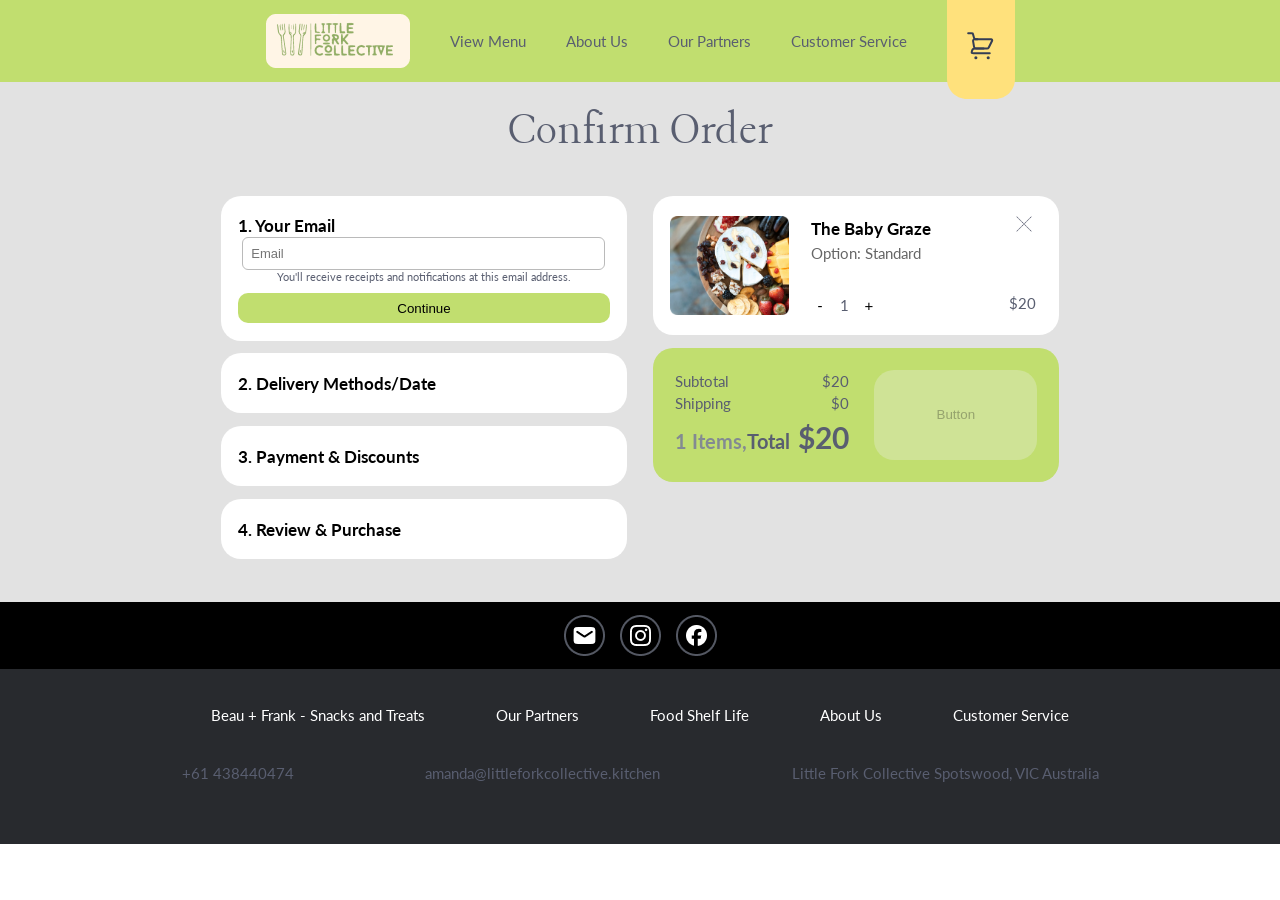
==== checkout.html @ 9adb801a "msg" ====
<!DOCTYPE html>
<html lang="en">
<head>
    <meta charset="UTF-8">
    <meta name="viewport" content="width=device-width, initial-scale=1.0">
    <title>Checkout</title>

    <link rel="preconnect" href="https://fonts.googleapis.com">
    <link rel="preconnect" href="https://fonts.gstatic.com" crossorigin>
    <link
    href="https://fonts.googleapis.com/css2?family=Lancelot&family=Lato:ital,wght@0,100;0,300;0,400;0,700;0,900;1,100;1,300;1,400;1,700;1,900&family=Poppins:ital,wght@0,100;0,200;0,300;0,400;0,500;0,600;0,700;0,800;0,900;1,100;1,200;1,300;1,400;1,500;1,600;1,700;1,800;1,900&display=swap"
    rel="stylesheet">
    
    <link rel="stylesheet" href="cart.css">
    <link rel="stylesheet" href="global.css">
    <link rel="stylesheet" href="home.css">
    <link rel="stylesheet" href="media.css">
</head>
<body>
    <nav class="navbar">
        <div class="container">
            <!-- hamburger -->
            <div class="hamburger">
                <img class="hamburger-menu" onclick="overlayMobileOn()" src="/images/hamburger-menu.svg">
                <div class="mobile-menu" id="mobile-menu">
                    <div>
                        <div class="green-div">
                            <div>
                                <p>Welcome To</p>
                                <img src="/images/logo.png" alt="logo" />
                            </div>
                            <img src="/images/close.png" />
                        </div>
                        <ul>
                            <li>
                                <a href="menu.html">
                                    <div>
                                        <img src="/images/back.png" />
                                        <p>View Menu</p>
                                    </div>
                                    <img src="/images/back.png" />
                                </a>
                            </li>
                            <li>
                                <a href="#">
                                    <div>
                                        <img src="/images/back.png" />
                                        <p>About Us</p>
                                    </div>
                                    <img src="/images/back.png" />
                                </a>
                            </li>
                            <li>
                                <a href="#">
                                    <div>
                                        <img src="/images/back.png" />
                                        <p>Our Partners</p>
                                    </div>
                                    <img src="/images/back.png" />
                                </a>
                            </li>
                            <li>
                                <a href="#">
                                    <div>
                                        <img src="/images/back.png" />
                                        <p>Customer Service</p>
                                    </div>
                                    <img src="/images/back.png" />
                                </a>
                            </li>
                        </ul>
                    </div>
                </div>
            </div>
            <div class="logo">
                <a href="index.html">
                    <img src="/images/logo.png" alt="logo">
                </a>
            </div>
            <div class="main-menu">
                <ul>
                    <li><a href="menu.html">View Menu</a></li>
                    <li><a href="#">About Us</a></li>
                    <li><a href="#">Our Partners</a></li>
                    <li><a href="#">Customer Service</a></li>
                </ul>
            </div>
            <div class="cart-icon" onclick="overlayOn()">
                <img src="/images/shopping-icon.svg">
            </div>
        </div>
    </nav>
    
    <main class="checkout">
        <h2 class="centered-x">Confirm Order</h2>
        <section class="container"  style="margin-bottom: 30px;">   
            <div class="steps step-1">
                <div class="bg bg-1" onclick="moveTo(1)">
                    <h4>1. Your Email</h4>
                    <div class="step doing">
                        <input type="text" placeholder="Email">
                        <label for="" class="centered-x" style="font-size: 11px;">You'll receive receipts and notifications at this email address.</label>
                        <button class="btn" onclick="moveTo(2, false, event)">Continue</button>
                    </div>
                    <div class="step done">
                        <p>test@test.com</p>
                    </div>
                </div>
                <div class="bg bg-2" onclick="moveTo(2)">
                    <h4>2. Delivery Methods/Date</h4>
                    <div class="step doing">
                        <div style="display: flex; width:50%;">
                            <button class="btn" id="pic-btn" onclick="deliveryMethod(1)">Picked Up - $0</button>
                            <button class="btn white" id="del-btn" onclick="deliveryMethod(0)">Delivery - $10</button>
                        </div>
                        <div class="picked" id="picked">
                            <h4>Address</h4>
                            <p>40 Stephensen Street, Spotswood</p>
                            <p>VIC 3015, Australia</p>
                            <h4>Delivery Date *</h4>
                            <input type="date">
                            <button class="btn" onclick="moveTo(3, false, event)">Continue</button>
                        </div>
                        <div class="shipped" id="shipped" style="display:none">
                            <label for="">Shipped</label>
                            <input type="date">
                            <button class="btn" onclick="moveTo(3, false, event)">Continue</button>
                        </div>
                    </div>
                    <span class="step done">
                        <div style="display: flex; width:50%;">
                            <button class="btn" id="pic-btn" onclick="deliveryMethod(1)">Picked Up - $0</button>
                            <button class="btn white" id="del-btn" onclick="deliveryMethod(0)">Delivery - $10</button>
                        </div>
                        <h4>Address</h4>
                        <p>40 Stephensen Street, Spotswood</p>
                        <p>VIC 3015, Australia</p>
                        <h4>Delivery Date</h4>
                    </span>
                </div>

                <div class="bg bg-3" onclick="moveTo(3)">
                    <h4>3. Payment & Discounts</h4>
                    <div class="step doing">
                        <h4>Card Number</h4>
                        <input type="text" placeholder="1234 1234 1234 1234">
                        <div style="display:flex;">
                            <div style="margin-right: 60px;">
                                <h4>Expiration</h4>
                                <input type="date" style="width: 135%;">
                            </div>
                            <div>
                                <h4>CVC</h4>
                                <input type="text" placeholder="CVC" style="width: 94%; padding: 9px;">
                            </div>
                        </div>
                        <button class="btn" onclick="moveTo(4, false, event)">Continue</button>
                    </div>
                    <div class="step done">
                        <h4>Card Number</h4>
                        <p>1234 1234 1234 1234</p>
                        <div style="display:flex;">
                            <div style="margin-right: 30px">
                                <h4>Expiration</h4>
                                <p>05 / 2024</p>
                            </div>
                            <div>
                                <h4>CVC</h4>
                                <p>123</p>
                            </div>
                        </div>
                    </div>
                </div>

                <div class="bg bg-4">
                    <h4>4. Review & Purchase</h4>
                </div>
            </div>

            <div class="summary">
                <div class="sidebar-contents">
                    <div class="bg">
                        <div class="order-item">
                            <div class="item-description">
                                <img src="/images/menu1.png" />
                                <div class="add item-1">
                                    <div class="left-text">
                                        <h4>The Baby Graze</h4>
                                        <p>Option: Standard </p>
                                    </div>
                                    <div class="bg btn side">
                                        <button class="btn side leftright">-</button>
                                        <p>1</p>
                                        <button class="btn side leftright">+</button>
                                    </div>
                                </div>
                            </div>
                            <div class="right-side">
                                <img class="close" src="/images/close.png" />
                                <p>$20</p>
                            </div>
                        </div>
                    </div>
                </div>
                <div class="total-purchase">
                    <div class="price">
                        <div class="price-row">
                            <p>Subtotal</p>
                            <p>$20</p>
                        </div>
                        <div class="price-row">
                            <p>Shipping</p>
                            <p>$0</p>
                        </div>
                        <div class="price-row">
                            <div class="price-detail">
                                <p class="price-cnt">1 Items,</p>
                                <p class="price-total">Total</p>
                            </div>
                            <p class="price-final">$20</p>
                        </div>
                    </div>
                    <button class="btn" id="total-purchase-btn" disabled>Button</button>
                </div>
            </div>
        </section>

        <!-- footer -->
        <footer class="footer">
            <div class="footer-social-media">
                <img src="/images/contacts.png">
            </div>
            <div class="container-footer">
                <div class="footer-links">
                    <a href="#">Beau + Frank - Snacks and Treats</a>
                    <a href="#">Our Partners</a>
                    <a href="#">Food Shelf Life</a>
                    <a href="#">About Us</a>
                    <a href="#">Customer Service</a>
                </div>
                <div class="footer-contacts">
                    <p>+61 438440474</p>
                    <p>amanda@littleforkcollective.kitchen</p>
                    <p>Little Fork Collective Spotswood, VIC Australia</p>
                </div>
            </div>
        </footer>

        <!-- side bar -->
        <div class="sidebar item-1" id="sidebar" style="display: flex; flex-direction:column;">
            <img class="sidebar-close" onclick="overlayOff()" src="/images/close.png">
            <h3 class="centered-x">My Cart</h3>
            <div class="on">
                <div class="sidebar-contents">
                    <div class="bg">
                        <div class="order-item">
                            <div class="item-description">
                                <img src="/images/menu1.png">
                                <div class="add item-1">
                                    <div class="left-text">
                                        <h4>The Baby Graze</h4>
                                        <p>Option: Standard</p>
                                    </div>
                                    <div class="bg btn side">
                                        <button class="btn side leftright">-</button>
                                        <p>1</p>
                                        <button class="btn side leftright">+</button>
                                    </div>
                                </div>
                            </div>
                            <div class="right-side">
                                <img class="close" src="/images/close.png">
                                <p>$20</p>
                            </div>
                        </div>
                    </div>
                </div>
            </div>
            <div class="total-purchase">
                <div class="price">
                    <div class="price-row">
                        <p>Subtotal</p>
                        <p>$20</p>
                    </div>
                    <div class="price-row">
                        <p>Shipping</p>
                        <p>$0</p>
                    </div>
                    <div class="price-row">
                        <div class="price-detail">
                            <p class="price-cnt">1 Items,</p>
                            <p class="price-total">Total</p>
                        </div>
                        <p class="price-final">$20</p>
                    </div>
                </div>
                <button class="btn active" id="redirectButton">Button</button>
            </div>
        </div>
    </main>
    <div id="overlay" onclick="overlayOff()"></div>
</body>
<script src="/home.js"></script>
</html>
---- cart.css ----
/* sidebar cart */
.sidebar {
    display: flex;
    flex-direction: column;
    z-index: 3;
    background-color: #F9F6F5;
    width: 35vw;
    height: 100vh;
    position: fixed;
    top: 0;
    right: -35vw;
    transition: right 0.3s ease-in-out;
}

.sidebar.open {
    right: 0;
}

.sidebar h3 {
    padding: 5%;
}

.sidebar .sidebar-close {
    position: absolute;
    top: 38px;
    right: 38px;
    cursor: pointer;
}

.on {
    flex-grow: 1;
}

.off {
    flex-grow: 1;
    display: flex;
    align-items: center;
    justify-content: center;
}

/* overlay */
#overlay {
    z-index: 1;
    position: fixed;
    display: none;
    width: 100%;
    height: 100%;
    top: 0;
    left: 0;
    right: 0;
    bottom: 0;
    background-color: rgba(0, 0, 0, 0.5);
}

/* checkout, purchase bar settings */
.total-purchase {
    background-color: #C1DE6F;
    border-radius: 20px;
    padding: 5%;
    margin: 3%;
    text-align: center;
    display: flex;
    justify-content: space-between;
}

.total-purchase .price {
    display: flex;
    flex-direction: column;
    justify-content: center;
    min-width: 48%;
}

.total-purchase .price .price-row {
    font-size: 15px;
    display: flex;
    justify-content: space-between;
    align-items: baseline;
}

.total-purchase .price .price-row .price-detail {
    display: flex;
}

.total-purchase .price .price-row .price-cnt {
    font-size: 20px;
    color: #838A92;
    font-weight: bolder;
}

.total-purchase .price .price-row .price-total {
    font-size: 20px;
    color: #595E70;
    font-weight: bolder;
}

.total-purchase .price .price-row .price-final {
    font-size: 30px;
    font-weight: bolder;
}

/* sidebar setting */
.sidebar .total-purchase {
    background-size: cover;
    padding: 5%;
    margin: 0;
    border: none;
    border-radius: 0;
}

.order-item {
    background-color: white;
    border-radius: 20px;
    display: flex;
    justify-content: space-between;
    padding: 2% 1%;
}

.order-item img {
    max-width: 40%;
    margin-right: 10px;
}

.order-item .left-text {
    text-align: left;
    padding-left: 10%;
    width: 100vw;
}

.order-item .left-text p {
    color: #666666;
}


.bg .order-item .item-description {
    display: flex;
    width: 80%;
}

.bg .order-item .item-description .add{
    display: flex;
    flex-direction: column;
    justify-content: space-between;
}

.bg .right-side{
    display: flex;
    flex-direction: column;
    justify-content: space-between;
}

.bg .right-side img{
    cursor: pointer;
    margin-left: auto;
    margin-right: 10px;
    width: 30px;
}

.cart-icon.c-0>.c-1,
.cart-icon.c-0>.c-2,
.cart-icon.c-1>.c-0,
.cart-icon.c-1>.c-2,
.cart-icon.c-2>.c-0,
.cart-icon.c-2>.c-1,
.add.addOn-0 .addOn-1,
.add.addOn-0 .addOn-2,
.add.addOn-1 .addOn-0,
.add.addOn-1 .addOn-2,
.add.addOn-2 .addOn-0,
.add.addOn-2 .addOn-1 {
    display: none;
}

.sidebar.item-0 .on,
.sidebar.item-0 .total-purchase,
.sidebar.item-1 .off,
.sidebar.item-1 .on .item-2,
.sidebar.item-2 .off,
.sidebar.item-2 .on .item-1 {
    display: none;
}



/* add to cart button*/
.add {
    width: 40%;
}

.add div {
    height: 60px;
}

.add div button {
    height: 100%;
}

.add .btn {
    width: 100%;
    background-color: #FFE079;
    color: #895F52;
    border-style: solid;
    border-radius: 10px;
    border-color: #895F52;
}

.add .btn.leftright {
    height: 100%;
    background-color: transparent;
    color: #895F52;
    border-style: solid;
    border-color: transparent;
}

.add .bg.btn {
    margin: 0;
    width: 100%;
    padding: 0;
    display: flex;
    justify-content: center;
    align-items: center;
    outline: 2px;
    background-color: white;
    border-style: solid;
    border-radius: 10px;
    border-width: 1px;
    border-color: #B5B5B5;
}

.add .bg.btn.side {
    border-color: transparent;
    height: 20%;
    justify-content: start;
}

.add .bg.btn.side p {
    padding: 0;
    text-align: left;
}

.add .bg .btn.side.leftright {
    height: 30px;
    font-size: 15px;
    color: black;
    margin: 0;
    width: 40px;
}
---- global.css ----
/* Global settings*/
* {
    box-sizing: border-box;
    margin: 0;
    padding: 0;
}

body {
    font-family: "Lato", "Poppins", sans-serif;
    color: #595E70;
    font-weight: normal;
    font-size: 15px;
    line-height: 1.5;
    padding-top: 82px;
}

a {
    text-decoration: none;
}

ul {
    list-style: none;
}

img {
    display: block;
    max-width: 100%;
}

input {
    width: 100%;
    font-size: 13px;
    color: #595E70;
    padding: 2%;
    outline: none;
    border: 0;
}

/* text */
.grey-txt {
    color: #595E70;
}

.green-txt {
    color: #C1DE6F;
}

.left-text {
    text-align: left;
    padding-left: 10%;
    width: 100%;
}

/* Homepage Title */
h1 {
    font-family: "Lancelot", sans-serif;
    color: #595E70;
    font-size: 100px;
    font-weight: 20;
}

/* Subpage Title */
h2 {
    font-family: "Lancelot", sans-serif;
    font-size: 50px;
    color: #595E70;
    font-weight: normal;

    padding-top: 1%;
    padding-bottom: 1%;
}

/* Menu Item Title */
h3 {
    font-family: "Lato", "Poppins", sans-serif;   
    font-size: 26px;
    color: #92C352;
    font-weight: thin;
}

h4 {
    font-family: "Lato", "Poppins", sans-serif;
    font-size: 17px;
    color: black;
    font-weight: thin;
}

/* Description etc */
p {
    font-family: "Lato", "Poppins", sans-serif;
    color: #595E70;
    font-weight: normal;
}

/* Utility */
.container {
    margin: 0px auto;
    padding: 0px 10px;
    max-width: 1200px;
}

.container-footer {
    margin: 0px auto;
    padding: 0px 10px;
    max-width: 1200px;
}

.btn {
    display: inline-block;
    border-color: transparent;
    border-radius: 20px;
    cursor: pointer;
    transition: 0.5s;
}

.btn:hover {
    opacity: 0.7;
}

/* dropdown */
.dropdown-title .dropdown.d-1 .dropdown-2,
.dropdown-title .dropdown.d-1 .dropdown-3,
.dropdown-title .dropdown.d-1 .dropdown-4,
.dropdown-title .dropdown.d-2 .dropdown-1, 
.dropdown-title .dropdown.d-2 .dropdown-3,
.dropdown-title .dropdown.d-2 .dropdown-4,
.dropdown-title .dropdown.d-3 .dropdown-1, 
.dropdown-title .dropdown.d-3 .dropdown-2,
.dropdown-title .dropdown.d-3 .dropdown-4, 
.dropdown-title .dropdown.d-4 .dropdown-1, 
.dropdown-title .dropdown.d-4 .dropdown-2,
.dropdown-title .dropdown.d-4 .dropdown-3,
.dropdown-title .dropdown.d-1 .dropdown-content,
.dropdown-title .dropdown.d-2 .dropdown-content,
.dropdown-title .dropdown.d-3 .dropdown-content,
.dropdown-title .dropdown.d-4 .dropdown-content {
    display: none;
}

.dropdown-title{
    position: relative;
}

.dropdown-title .dropdown.d-1.open .dropdown-content,
.dropdown-title .dropdown.d-2.open .dropdown-content,
.dropdown-title .dropdown.d-3.open .dropdown-content,
.dropdown-title .dropdown.d-4.open .dropdown-content {
    display: initial;
    width: 100%;
}

.dropdown-title .dropdown.d-1 .o1,
.dropdown-title .dropdown.d-2 .o2,
.dropdown-title .dropdown.d-3 .o3,
.dropdown-title .dropdown.d-4 .o4 {
    background-color: #92C352;
}

.selections {
    display: flex;
    width: 100%;
    height: 100px;
    justify-content: space-between;
}

.selections .dropdown-title {
    width: 50%;
}

.selections .dropdown-title .dropdown .bg{
    cursor: pointer;
    padding: 10%;
    height: 60px;
    justify-content: space-between;
}

.selections img {
    width: 15%;
}

.dropdown img {
    transform: rotate(270deg);
    transition: 0.3s;
}

.dropdown.open img {
    transform: rotate(90deg);
}


.dropdown .dropdown-content {  
    position: absolute;
    transform: translateY(-10px);
    background-color: #f9f9f9;
    border-style: solid;
    border-color: grey;
    border-width: 1px;
    border-top: transparent;
    height: 171px;
}

.dropdown-content p{
    cursor: pointer;
    width: 100%;
    background-color: white;
    transition: 0.3s;
    padding: 10px 20px;
}

.dropdown ul {
    display: none;
}

.dropdown.open ul {
    z-index: 3;
    display: block;
    position: absolute;
}

/* alignments */
.centered-x {
    display: flex;
    flex-direction: column;
    justify-items: center;
    justify-content: center;
    align-items: center;
    align-content: center;
}

.grid-two-two {
    display: grid;
    justify-items: start;
    grid-template-columns: repeat(2, 1fr);
    gap: 3%;
}

.bg {
    background-color: white;
    border-radius: 20px;
    padding: 3%;
    margin: 3%;
    text-align: center;
}

.bg.flex {
    display: flex;
}

/* food tags */
.tags {
    display: flex;
    align-items: flex-end;
    margin-bottom: 1%;
    min-width: 60%;
}

.btn.tag {
    text-align: center;
    min-width: 20%;
    border-radius: 5px;
    padding: 2px 8px;
    color: #989898;
    background-color: #F5F5F5;
    margin: 5px 10px;
    margin-left: 0px;
    font-size: 15px;
}
/* navbar */
.navbar {
    z-index: 1;
    background-color: #C1DE6F;
    min-width: 100vw;
    transition: 0.5s;
    top: 0;
    position: fixed;
}

.navbar .container {
    display: flex;
    justify-content: center;
    align-items: center;
    max-height: 82px;
}

.navbar .container .logo {
    padding: 20px;
}

.navbar .container .main-menu a {
    color: #595E70;
    position: relative;
}

.navbar .container .main-menu a::after {
    content: "";
    display: block;
    position: absolute;
    bottom: 0;
    width: 100%;
    height: 4px;
    background: #595e70;
    border-radius: 2px;
    opacity: 0;
    transition: 0.5s;
}

.navbar .container .main-menu a:hover::after {
    opacity: 1;
}

.navbar .container .main-menu ul {
    display: flex;
}

.navbar .container .main-menu ul li a {
    padding: 20px;
}

.navbar .container .cart-icon {
    position: relative;
    align-self: flex-start;
    top: -20px;
    height: 132px;
    padding: 0px 20px;
    transition: 0.5s;
    cursor: pointer;
}

.navbar .container .cart-icon:hover {
    transform: translateY(10px);
}

/* footer */
.footer .footer-social-media {
    display: flex;
    justify-content: center;
    align-items: center;
    background-color: black;
    padding: 1%;
}

.footer {
    background-color: #282A2E;
}

.footer .container-footer .footer-links {
    display: flex;
    justify-content: center;
}

.footer .container-footer .footer-links>a {
    color: white;
    margin: 3%;
}

.footer .container-footer .footer-contacts {
    padding-bottom: 5%;
    display: flex;
    justify-content: space-evenly;
}
---- home.css ----
.homepage{
    padding: 0px;
}

.homepage .container {
    padding: 0px;
    margin: 0px;
    display: flex;
    flex-direction: column;
    align-items: start;
    max-width: 1368px;
    max-height: 930px;
}

/* homepage 1 */
.page-one {
    width: 100vw;
    height: 930px;
    padding: 5% 10%;
    background: url('/images/home.png') no-repeat;
    background-position: center top;
    background-size: cover;
}

.page-one button {
    font-size: 36px;
    padding: 25px 80px;
    margin-top: 60px;
    color: #895F52;
    background-color: #FFE079;
}

/* homepage 2 */
.page-two {
    width: 100vw;
    height: 930px;
    padding: 3% 6%;
    background: url('/images/home-two.png') no-repeat;
    background-position: center top;
    background-size: cover;
    text-align: center;
}

.page-two div{
    padding: 2% 0%;
    max-width: 45%;
}

.page-two h1 {
    color: white;
}

.page-two div p{
    color: white;
    padding: 0px;
    font-size: 25px;
    width: 70%;
    margin: 0 auto;
}

.page-two img {
    position: absolute;
    margin-bottom: 250px;
}

/* homepage 3 */
.page-three {
    width: 100vw;
    height: 930px;
    padding: 0px 6%;
    display: flex; 
    justify-content: space-between; 
    align-items: center;
}

.page-three .centered-x {
    justify-content: space-between;
    height: 67%;
    text-align: center;
    max-width: 35%;
    margin-right: 90px;
    font-size: 25px;
}

.page-three h1 {
    font-size: 80px;
    margin-top: 10px;
}

.page-three p {
    text-align: left;
    width: 70%;
    margin: 10px 35px;
    font-weight: thin;
}

.page-three .centered-x img {
    position: absolute;
}

.page-three .grid-two-two {
    width: 57%;
}

.page-three .grid-two-two img {
    padding: 0%;
    width: 100%;
}

.page-three button {
    font-size: 36px;
    padding: 25px 100px;
    color: white;
    background-color: #5FD0DF;
}

.page-three .bg.label{
    display: none;
}

/* homepage 4 */
.page-four {
    width: 100vw;
    height: 930px;
    text-align: center;
}

.page-four .page-four-title img {
    position: absolute;
}

.page-four h1 {
    font-size: 80px;
    width: 500px;
    padding-top: 5px;
    padding-right: 10px; 
}

.page-four .centered-x {
    flex-direction: row;
    min-width: 100%;
    padding: 0% 3%;
    margin-top: 90px;
}



.page-four .centered-x img {
    border-style: solid;
    border-radius: 25px;
    margin: 0px 10px;
}

/* homepage 5 */
.page-five {
    width: 100vw;
    height: 930px;
    padding: 5% 10%;
    background: url('/images/home-five.png') no-repeat;
    background-position: center top;
    background-size: cover;
}


.page-five .centered-x{
    display: flex;
    align-items: center;
    justify-content: space-between;
}

.page-five > div {
    margin: auto;
    width: 800px;
    height: 800px;
    display: flex;
    align-items: flex-end;
    justify-content: space-between;
}

.page-five h1, 
.page-five h2, 
.page-five p {
    color: white;
}

.page-five p {
    margin-bottom: 20px;
}

.page-five a{
    margin-bottom: 0px;
    width: 15%;
}

.page-five img {
    width: 100%;
}

/* Menu Page */
.menu-page {
    background-color: #F9F6F5;
    background-size: cover;
}

.menu-page .container {
    display: flex;
    justify-content: center;
    padding-bottom: 4%;
}
.menu-page .container .selections {
    display: flex;
    flex-direction: column;
    max-width: 20%;
}

.menu-page .functions {
    margin-right: 15px;
}

.menu-page .container .search-bar {
    display: flex;
    align-items: center;
    max-height: 60px;
    background: white;
    margin: 0 1%;
    padding: 8%;
    margin-bottom: 10%;
    border-radius: 20px;
    width: 300px;
    transform: translateX(-3px);
}

.menu-page .container .search-bar input {
    font-size: 18px;
}

.menu-page .container .search-bar button {
    width: 2em;
    cursor: pointer;
    background: transparent;
    outline: none;
    border: 0;
    padding-bottom: 2px;
}

.menu-page .container .search-bar button img{
    width: 15px;
    height: 15px;
}

/* menu drop down */
@media (min-width: 391px) {
    .functions .dropdown-title .dropdown-content p {
        cursor: pointer;
        transform: translate(-2px, -4px);
        width: 101%;
        background-color: white;
        transition: 0.3s;
        padding: 10px 20px;
    }

    .functions .dropdown-title .dropdown-content {
        position: absolute;
        border-color: transparent;
    }
}

.functions .dropdown-title .dropdown .bg.flex {
    margin: 0;
    cursor: pointer;
    height: 60px;
    justify-content: space-between;
    align-items: center;
    width: 300px;
}

.functions .dropdown-title p {
    padding: 0px 15px;
}

.functions .dropdown-title img {
    width: 30px;
    margin-right: 5px;
}


.menu-page .container .grid-two-two {
    gap: 0.8% 0;
}

.menu-page .container .grid-two-two .bg {
    margin-top: 0;
    text-align: start;
    padding: 5%;
}

.menu-page .container .grid-two-two .bg > h3{
    padding-top: 3%;
    padding-left: 3.5%;
}


/* details */
.details {
    background-color: #F9F6F5;
}

@media (min-width: 391px) {
    .details .container .item-detail {
        padding-top: 1.25rem;
        display: grid;
        justify-items: center;
        align-items: center;
        grid-template-columns: 60% 40%;
    }
    .details .container .item-detail .item-title {
        display: grid;
        align-items: center;
        grid-template-columns: 25% 75%;
    }
    .details .container .item-detail .item-description>img {
        margin-top: 1%;
        height: 25rem;
    }
    .details .container .item-detail .item-description h1 {
        margin-top: 1%;
        font-size: 60px;
    }
    .details .container .item-detail .centered-x h2 {
        font-family: 'Lancelot';
        color: #595E70;
        font-size: 45px;
    }
}

.details .container .item-detail .item-description {
    display: flex;
    flex-direction: column;
    max-width: 85%;
}


.details .container .item-detail .tag-description {
    margin: 0 auto;
    width: 95%;
}

.details .container .item-detail .item-description .tag-price {
    display: flex; 
    margin: 0;
    justify-content: space-between;
    padding-bottom: 1%;
}

.details .selections {
    display: flex;
    align-items: end;
}

.bg.label {
    width: 80%;
    background-color: #C1DE6F;
    margin: auto;
    border-radius: 10px;
    transform: translateY(-50%);
}

.details .container > .grid-two-two {
    align-items: flex-start;
    max-width: 85%;
    margin: 50px auto;
    margin-top: 0px;
    gap: 8%;
    margin-bottom: 150px;
}

.details .container > .grid-two-two img{
    width: 100%;
    height: 300px;
}

.details .grid-two-two h3 {
    align-self: flex-start;
}


/* checkout */
.checkout {
    background-color: #e2e2e2;
    background-size: cover;
}

.checkout .container {
    max-width: 1100px;
    display: flex;
    justify-content: center;
}

.checkout .container .steps{
    width: 40%;
}

.checkout .container .steps .bg {
    text-align: start;
    padding: 4%;
}

.checkout .container .summary {
    width: 40%;
}

.checkout .container .summary .btn.disabled{
    cursor: not-allowed;
}

.checkout .container .summary .btn.disabled:hover{
    opacity: 1;
}

.checkout .container .steps .btn {
    margin-top: 2%;
    border-radius: 10px;
    min-width: 100%;
    min-height: 30px;
    text-align: center;
    background-color: #C1DE6F;
}

.checkout .container .steps .btn.white {
    background-color: white;
}

.checkout input {
    outline: solid;
    border-radius: 5px;
    outline-color: #BABABA;
    outline-width: 1px;
}


.total-purchase .btn {
    min-width: 45%;
}

.total-purchase .btn:hover {
    opacity: 1;
    cursor: not-allowed;
}

.total-purchase .btn.active {
    min-width: 45%;
    background-color: white;
    cursor: pointer;
}


.step.doing h4,
.step.done h4 {
    margin-left: 5px;
    margin-top: 10px;
    font-size: 14px;
}

.step.doing input {
    margin-left: 5px;
    width: 97%;
    padding: 8px;
}

.step.doing {
    margin: 0 auto;
    padding: 0 auto;
}

.step.doing p,
.step.done p {
    margin-left: 5px;
    font-size: 13px;
}

.steps.step-1 > .bg-1 > .done,
.steps.step-1 > .bg-2 > .step,
.steps.step-1 > .bg-3 > .step,
.steps.step-1 > .bg-4 > .step,
.steps.step-2 > .bg-1 > .doing,
.steps.step-2 > .bg-2 > .done,
.steps.step-2 > .bg-3 > .step,
.steps.step-2 > .bg-4 > .step,
.steps.step-3 > .bg-1 > .doing,
.steps.step-3 > .bg-2 > .doing,
.steps.step-3 > .bg-3 > .done,
.steps.step-3 > .bg-4 > .step,
.steps.step-4 > .bg-1 > .doing,
.steps.step-4 > .bg-2 > .doing,
.steps.step-4 > .bg-3 > .doing,
.steps.step-4 > .bg-4 > .done {
    display: none;
}

.steps.step-2 > .bg.bg-1,
.steps.step-3 > .bg.bg-1,
.steps.step-3 > .bg.bg-2,
.steps.step-4 > .bg.bg-1,
.steps.step-4 > .bg.bg-2,
.steps.step-4 > .bg.bg-3 {
    cursor: pointer;
}
---- media.css ----
.mobile-menu {
    display: flex;
    flex-direction: column;
    z-index: 3;
    background-color: #F9F6F5;
    width: 80vw;
    height: 100%;
    position: fixed;
    top: 0;
    left: -80vw;
    transition: left 0.3s ease-in-out;
}

.mobile-menu.open {
    left: 0;
    z-index: 3;
}

.mobile-menu ul {
    transform: translateY(-50px);
    background-color: white;
    width: 90%;
    margin: 0 auto;
    border-radius: 30px;
}

.mobile-menu li a{
    display: flex;
    padding: 20px;
    justify-content: space-between;
}

.mobile-menu li div {
    display: flex;
    align-items: center;
}

.mobile-menu li img{
    transform: rotate(180deg);
    width: 30px;
}

.green-div {
    display: flex;
    justify-content: space-between;
    background-color: #C1DE6F;
    width: 100%;
    height: 230px;
    border-bottom-left-radius: 30px;
    border-bottom-right-radius: 30px;
}

.green-div div {
    padding: 30px;
    width: 300px;
}

.green-div div > p {
    font-size: 28px;
    padding-bottom: 10px;
    width: 100%;
}

.green-div div > img {
    width: 70%;
}

.green-div > img{
    margin: 30px;
    width: 30px;
    height: 30px;
}

/* hamburger */
.hamburger {
    display: none;
}

.hamburger-button img {
    display: none;
}

@media (max-width: 391px) {
    /* navbar */
    .navbar .main-menu {
        display: none;
    }

    .navbar .hamburger {
        display: initial;
    }

    /* homepage */
    .homepage {
        padding: 0px;
        width: 100vw;
        overflow-x: hidden;
        position: relative;
    }
    
    .checkout {
        padding: 0px;
        width: 100vw;
        overflow-x: hidden;
        position: relative;
    }

    .homepage .container {
        max-width: 393px;
        max-height: 774px;
    }

    .homepage h1, 
    .homepage h2{
        font-size: 60px;
    }

    .homepage p {
        font-size: 15px;
    }

    /* homepage-one */
    .homepage .page-one {
        background: url('/images/home-one-mobile.png') no-repeat;
    }

    .homepage .page-one div {
        margin-top: 15px;
        width: 50%;
    }

    .homepage .page-one a {
        margin-top: 250px;
        display: flex;
        justify-content: center;
    }

    .homepage .page-one .btn {
        margin: 0px;
        font-size: 20px;
        border-radius: 10px;
        text-align: center;
        padding: 15px 90px;
    }

    .pg-two-imgs {}

    /* homepage 2 */
    .homepage .page-two {
        background-image: none;
    }

    .homepage .page-two > img {
        display: block;
    }

    .homepage .page-two div{
        max-width: 100%;
        justify-content: start; 
    }

    .homepage .page-two p,
    .homepage .page-two h1 {
        margin: 0;
        color: black;
        text-align: left;
        font-size: 45px;
    }
    .homepage .page-two p {
        font-size: 15px;
    }

    /* homepage 3 */
    .homepage .container .page-three {
        max-width: 393px;
        max-height: 630px;
    }

    .homepage .page-three {
        flex-direction: column;
    }

    .homepage .page-three p {
        display: none;
    }
    
    .homepage .page-three .centered-x {
        margin: 0 auto;
        height: 100%;
        max-width: 120%;
    }

    .homepage .page-three .centered-x > div {
        width: 100%;
    }
    
    .homepage .page-three .centered-x > div > img {
        width: 90%;
        padding-top: 8px;
        padding-right: 20px;
    }

    .homepage .page-three .bg.label {
        display: block;
    }
    
    .homepage .page-three button {
        font-size: 20px;
        border-radius: 10px;
    }

    .homepage .page-three .grid-two-two {
        margin-top: 120px;
        position: absolute;
        gap: 0 6%;
        width: 85%;
    }
    .homepage .page-three .grid-two-two img {
        height: 180px;
    }

    /* homepage 4 */

    /* homepage 5 */

    .homepage .container .page-five {
        background: url('/images/home-five-mobile.png') no-repeat;
        padding: 0;
    }

    .homepage .page-five > div{
        margin: 0;
        padding: 0;
        display: flex;
        flex-direction: column;
    }

    /* menu */
    .menu-page .container {
        flex-direction: column;
    }

    .menu-page h2 {
        padding: 20px 0;
    }

    .menu-page .functions {
        margin: 0px;
        display: flex;
        flex-direction: column;
    }

    .menu-page .functions div {
        margin: 0;
        margin-left: 35px;
    }
    
    .menu-page .functions .dropdown-title {
        margin: 0;
        margin-bottom: 35px;
    }

    .menu-page .grid-two-two {
        display: flex;
        flex-direction: column;
        margin: 0 auto;
    }

    .menu-page .grid-two-two .bg {
        margin-bottom: 15px;
    }

    .functions .dropdown-title .dropdown-content p {
        cursor: pointer;
        transform: translate(-2px, -4px);
        width: 300px;
        background-color: white;
        transition: 0.3s;
        padding: 10px 20px;
    }
    
    .functions .dropdown-title .dropdown-content {
        transform: translate(-35px, -4px);
        position: absolute;
        border-color: transparent;
        width: 0px;
    }

    /* details */
    .details .item-detail .item-description {
        flex-direction: row;
    }
    .details .item-detail .item-title {
        display: flex;
        align-items: center;
        width: 100%;
        margin: 20px 0;
    }

    .details .item-detail .item-title img {
        width: 70%;
    }
    
    .details h1, 
    .details h2{
        padding: 20px 0;
        font-size: 40px;
    }

    .details .item-detail .item-description{
        display: flex;
        align-self: center;
    }

    .details .item-detail {
        display: flex;
        flex-direction: column;
        width: 100%;
    }
    .details .item-detail .centered-x {
        width: 80%;
        align-self: center;
    }

    .details .container > .grid-two-two {
        display: flex;
        flex-direction: column;
        margin-bottom: 0px;
    }
    
    .details .container > .grid-two-two .centered-x{
        padding-bottom: 30px;
    }

    /* checkout */
    .checkout h2 {
        font-size: 40px;
        padding-top: 20px;
    }

    .checkout .container {
        flex-direction: column;
        align-items: center;
    }

    .checkout .container .steps,
    .checkout .container .summary {
        width: 100%;
    }

    .checkout .bg.bg-4 {
        margin-bottom: 0px;
    }

    .checkout .container .summary .total-purchase {
        padding: 15px;
    }

    /* footer */
    .footer {
        flex-direction: column;
        justify-content: start;
        align-content: center;
        padding-bottom: 10px;
    }

    .footer div {
        flex-direction: column;
        text-align: center;
    }

    /* side bar */
    .sidebar {
        width: 100vw;
        right: -100vw;
    }

    .sidebar.open {
        right: 0;
    }
}
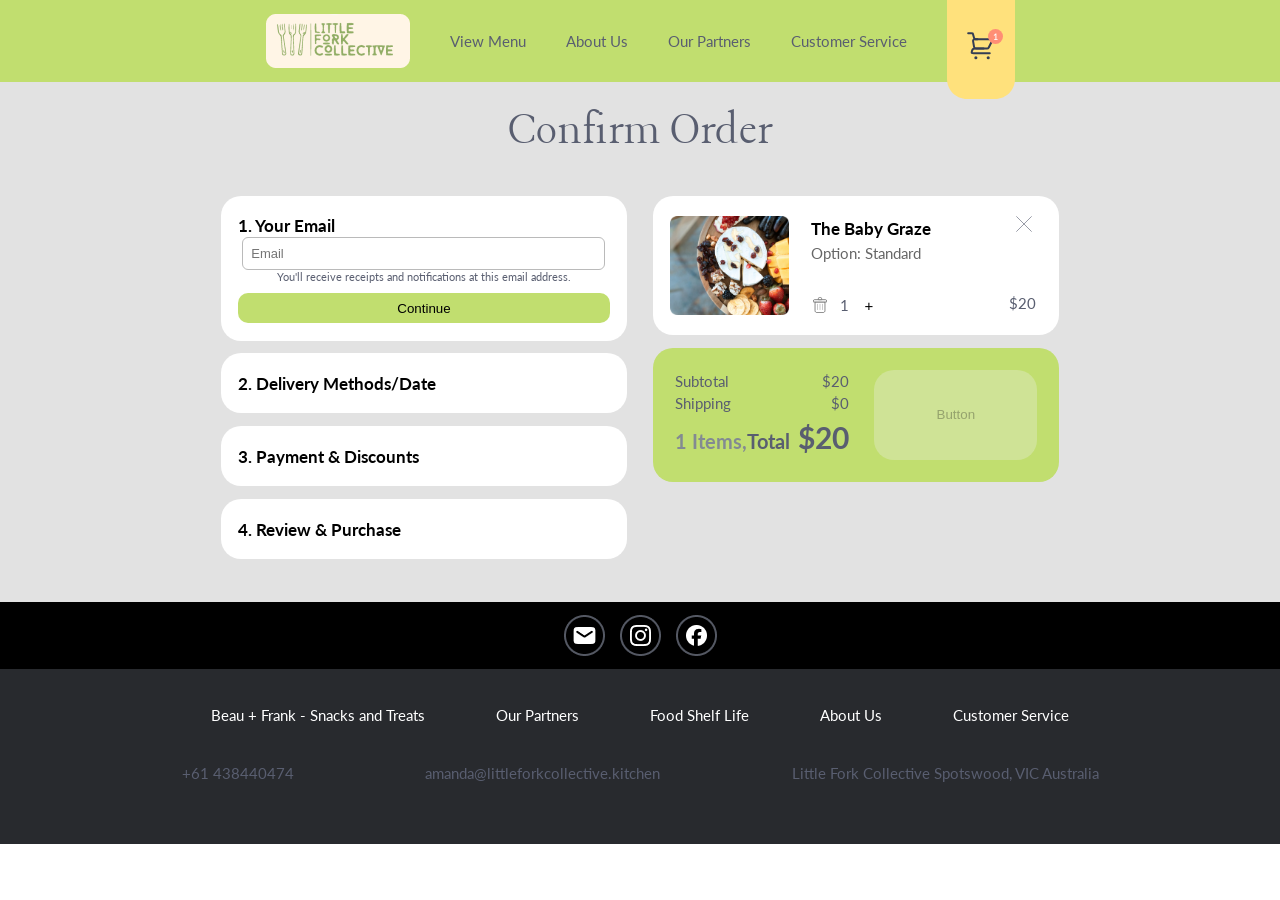
==== commit 2d22d957: "msg" ====
--- a/checkout.html
+++ b/checkout.html
@@ -29,7 +29,7 @@
                                 <p>Welcome To</p>
                                 <img src="/images/logo.png" alt="logo" />
                             </div>
-                            <img src="/images/close.png" />
+                            <img src="/images/close.svg" />
                         </div>
                         <ul>
                             <li>
@@ -38,7 +38,7 @@
                                         <img src="/images/back.png" />
                                         <p>View Menu</p>
                                     </div>
-                                    <img src="/images/back.png" />
+                                    <img src="/images/back.svg" />
                                 </a>
                             </li>
                             <li>
@@ -47,7 +47,7 @@
                                         <img src="/images/back.png" />
                                         <p>About Us</p>
                                     </div>
-                                    <img src="/images/back.png" />
+                                    <img src="/images/back.svg" />
                                 </a>
                             </li>
                             <li>
@@ -56,7 +56,7 @@
                                         <img src="/images/back.png" />
                                         <p>Our Partners</p>
                                     </div>
-                                    <img src="/images/back.png" />
+                                    <img src="/images/back.svg" />
                                 </a>
                             </li>
                             <li>
@@ -65,7 +65,7 @@
                                         <img src="/images/back.png" />
                                         <p>Customer Service</p>
                                     </div>
-                                    <img src="/images/back.png" />
+                                    <img src="/images/back.svg" />
                                 </a>
                             </li>
                         </ul>
@@ -86,7 +86,7 @@
                 </ul>
             </div>
             <div class="cart-icon" onclick="overlayOn()">
-                <img src="/images/shopping-icon.svg">
+                <img src="/images/shopping-icon-one.svg">
             </div>
         </div>
     </nav>
@@ -189,14 +189,14 @@
                                         <p>Option: Standard </p>
                                     </div>
                                     <div class="bg btn side">
-                                        <button class="btn side leftright">-</button>
+                                        <button class="btn side leftright"><img class="bin" src="/images/bin.svg" /></button>
                                         <p>1</p>
                                         <button class="btn side leftright">+</button>
                                     </div>
                                 </div>
                             </div>
                             <div class="right-side">
-                                <img class="close" src="/images/close.png" />
+                                <img class="close" src="/images/close.svg" />
                                 <p>$20</p>
                             </div>
                         </div>
@@ -248,7 +248,7 @@
 
         <!-- side bar -->
         <div class="sidebar item-1" id="sidebar" style="display: flex; flex-direction:column;">
-            <img class="sidebar-close" onclick="overlayOff()" src="/images/close.png">
+            <img class="sidebar-close" onclick="overlayOff()" src="/images/close.svg">
             <h3 class="centered-x">My Cart</h3>
             <div class="on">
                 <div class="sidebar-contents">
@@ -262,14 +262,14 @@
                                         <p>Option: Standard</p>
                                     </div>
                                     <div class="bg btn side">
-                                        <button class="btn side leftright">-</button>
+                                        <button class="btn side leftright"><img class="bin" src="/images/bin.svg" /></button>
                                         <p>1</p>
                                         <button class="btn side leftright">+</button>
                                     </div>
                                 </div>
                             </div>
                             <div class="right-side">
-                                <img class="close" src="/images/close.png">
+                                <img class="close" src="/images/close.svg">
                                 <p>$20</p>
                             </div>
                         </div>
--- a/cart.css
+++ b/cart.css
@@ -22,8 +22,8 @@
 
 .sidebar .sidebar-close {
     position: absolute;
-    top: 38px;
-    right: 38px;
+    top: 33px;
+    right: 33px;
     cursor: pointer;
 }
 
@@ -244,3 +244,9 @@
     margin: 0;
     width: 40px;
 }
+
+.btn.leftright > img {
+    
+    margin: 0 auto;
+    width: 20px;
+}
--- a/home.css
+++ b/home.css
@@ -121,7 +121,7 @@
 /* homepage 4 */
 .page-four {
     width: 100vw;
-    height: 930px;
+    height: 860px;
     text-align: center;
 }
 
@@ -140,14 +140,10 @@
     flex-direction: row;
     min-width: 100%;
     padding: 0% 3%;
-    margin-top: 90px;
-}
-
-
+    margin: 50px 0;
+}
 
 .page-four .centered-x img {
-    border-style: solid;
-    border-radius: 25px;
     margin: 0px 10px;
 }
 
--- a/media.css
+++ b/media.css
@@ -222,17 +222,24 @@
     /* homepage 4 */
 
     /* homepage 5 */
-
     .homepage .container .page-five {
         background: url('/images/home-five-mobile.png') no-repeat;
         padding: 0;
     }
-
-    .homepage .page-five > div{
+    .homepage .page-five > div {
+        width: 100vw;
+        height: 500px;
+        margin: 0;
+        display: flex;
+        justify-content: center;
+    }
+
+    .homepage .page-five > div > div{     
         margin: 0;
         padding: 0;
         display: flex;
         flex-direction: column;
+        justify-content: center;
     }
 
     /* menu */
@@ -360,11 +367,11 @@
     .footer {
         flex-direction: column;
         justify-content: start;
-        align-content: center;
-        padding-bottom: 10px;
+        align-content: center;   
     }
 
     .footer div {
+        padding: 10px;
         flex-direction: column;
         text-align: center;
     }
@@ -378,4 +385,12 @@
     .sidebar.open {
         right: 0;
     }
-}
+
+    .sidebar .sidebar-close {
+
+        top: 25px;
+        right: 30px;
+    }
+
+    
+}
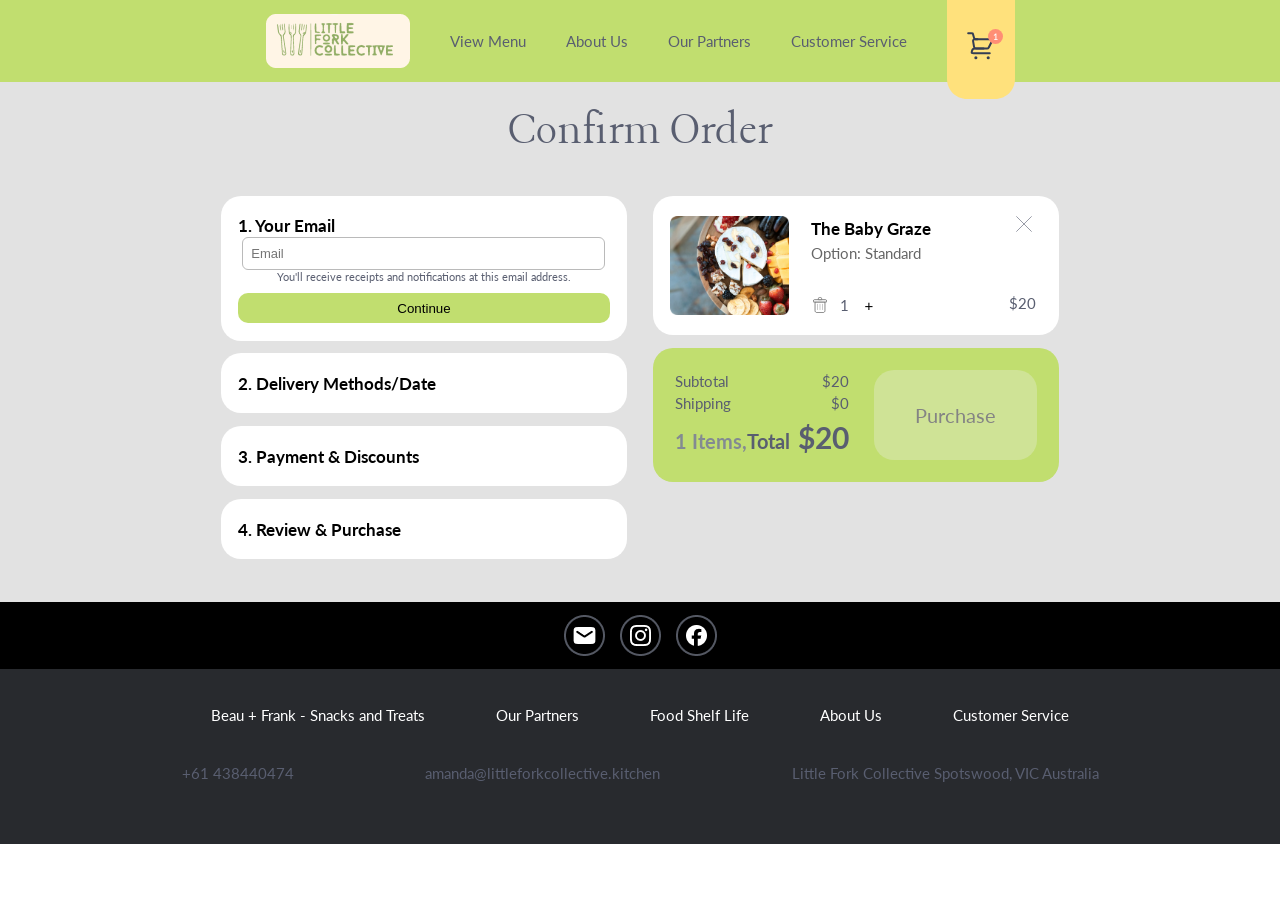
==== commit abebfb26: "msg" ====
--- a/checkout.html
+++ b/checkout.html
@@ -4,13 +4,11 @@
     <meta charset="UTF-8">
     <meta name="viewport" content="width=device-width, initial-scale=1.0">
     <title>Checkout</title>
-
     <link rel="preconnect" href="https://fonts.googleapis.com">
     <link rel="preconnect" href="https://fonts.gstatic.com" crossorigin>
     <link
-    href="https://fonts.googleapis.com/css2?family=Lancelot&family=Lato:ital,wght@0,100;0,300;0,400;0,700;0,900;1,100;1,300;1,400;1,700;1,900&family=Poppins:ital,wght@0,100;0,200;0,300;0,400;0,500;0,600;0,700;0,800;0,900;1,100;1,200;1,300;1,400;1,500;1,600;1,700;1,800;1,900&display=swap"
-    rel="stylesheet">
-    
+        href="https://fonts.googleapis.com/css2?family=Lancelot&family=Lato:ital,wght@0,100;0,300;0,400;0,700;0,900;1,100;1,300;1,400;1,700;1,900&family=Poppins:ital,wght@0,100;0,200;0,300;0,400;0,500;0,600;0,700;0,800;0,900;1,100;1,200;1,300;1,400;1,500;1,600;1,700;1,800;1,900&display=swap"
+        rel="stylesheet">
     <link rel="stylesheet" href="cart.css">
     <link rel="stylesheet" href="global.css">
     <link rel="stylesheet" href="home.css">
@@ -21,60 +19,11 @@
         <div class="container">
             <!-- hamburger -->
             <div class="hamburger">
-                <img class="hamburger-menu" onclick="overlayMobileOn()" src="/images/hamburger-menu.svg">
-                <div class="mobile-menu" id="mobile-menu">
-                    <div>
-                        <div class="green-div">
-                            <div>
-                                <p>Welcome To</p>
-                                <img src="/images/logo.png" alt="logo" />
-                            </div>
-                            <img src="/images/close.svg" />
-                        </div>
-                        <ul>
-                            <li>
-                                <a href="menu.html">
-                                    <div>
-                                        <img src="/images/back.png" />
-                                        <p>View Menu</p>
-                                    </div>
-                                    <img src="/images/back.svg" />
-                                </a>
-                            </li>
-                            <li>
-                                <a href="#">
-                                    <div>
-                                        <img src="/images/back.png" />
-                                        <p>About Us</p>
-                                    </div>
-                                    <img src="/images/back.svg" />
-                                </a>
-                            </li>
-                            <li>
-                                <a href="#">
-                                    <div>
-                                        <img src="/images/back.png" />
-                                        <p>Our Partners</p>
-                                    </div>
-                                    <img src="/images/back.svg" />
-                                </a>
-                            </li>
-                            <li>
-                                <a href="#">
-                                    <div>
-                                        <img src="/images/back.png" />
-                                        <p>Customer Service</p>
-                                    </div>
-                                    <img src="/images/back.svg" />
-                                </a>
-                            </li>
-                        </ul>
-                    </div>
-                </div>
+                <img class="hamburger-menu" onclick="overlayMobileOn()" src="/images/hamburger-menu.svg" />
             </div>
             <div class="logo">
                 <a href="index.html">
-                    <img src="/images/logo.png" alt="logo">
+                    <img src="/images/logo.png" alt="logo" />
                 </a>
             </div>
             <div class="main-menu">
@@ -86,11 +35,10 @@
                 </ul>
             </div>
             <div class="cart-icon" onclick="overlayOn()">
-                <img src="/images/shopping-icon-one.svg">
+                <img src="/images/shopping-icon-one.svg" />
             </div>
         </div>
     </nav>
-    
     <main class="checkout">
         <h2 class="centered-x">Confirm Order</h2>
         <section class="container"  style="margin-bottom: 30px;">   
@@ -98,7 +46,7 @@
                 <div class="bg bg-1" onclick="moveTo(1)">
                     <h4>1. Your Email</h4>
                     <div class="step doing">
-                        <input type="text" placeholder="Email">
+                        <input type="text" placeholder="Email" />
                         <label for="" class="centered-x" style="font-size: 11px;">You'll receive receipts and notifications at this email address.</label>
                         <button class="btn" onclick="moveTo(2, false, event)">Continue</button>
                     </div>
@@ -118,12 +66,12 @@
                             <p>40 Stephensen Street, Spotswood</p>
                             <p>VIC 3015, Australia</p>
                             <h4>Delivery Date *</h4>
-                            <input type="date">
+                            <input type="date" />
                             <button class="btn" onclick="moveTo(3, false, event)">Continue</button>
                         </div>
                         <div class="shipped" id="shipped" style="display:none">
-                            <label for="">Shipped</label>
-                            <input type="date">
+                            <h4>Shipped</h4>
+                            <input type="date" />
                             <button class="btn" onclick="moveTo(3, false, event)">Continue</button>
                         </div>
                     </div>
@@ -138,20 +86,19 @@
                         <h4>Delivery Date</h4>
                     </span>
                 </div>
-
                 <div class="bg bg-3" onclick="moveTo(3)">
                     <h4>3. Payment & Discounts</h4>
                     <div class="step doing">
                         <h4>Card Number</h4>
-                        <input type="text" placeholder="1234 1234 1234 1234">
+                        <input type="text" placeholder="1234 1234 1234 1234" />
                         <div style="display:flex;">
                             <div style="margin-right: 60px;">
                                 <h4>Expiration</h4>
-                                <input type="date" style="width: 135%;">
+                                <input type="date" style="width: 135%;" />
                             </div>
                             <div>
                                 <h4>CVC</h4>
-                                <input type="text" placeholder="CVC" style="width: 94%; padding: 9px;">
+                                <input type="text" placeholder="CVC" style="width: 94%; padding: 9px;" />
                             </div>
                         </div>
                         <button class="btn" onclick="moveTo(4, false, event)">Continue</button>
@@ -176,7 +123,6 @@
                     <h4>4. Review & Purchase</h4>
                 </div>
             </div>
-
             <div class="summary">
                 <div class="sidebar-contents">
                     <div class="bg">
@@ -220,15 +166,14 @@
                             <p class="price-final">$20</p>
                         </div>
                     </div>
-                    <button class="btn" id="total-purchase-btn" disabled>Button</button>
+                    <button class="btn" id="total-purchase-btn" disabled><p style="font-size:20px; color: #848484">Purchase</p></button>
                 </div>
             </div>
         </section>
-
         <!-- footer -->
         <footer class="footer">
             <div class="footer-social-media">
-                <img src="/images/contacts.png">
+                <img src="/images/contacts.png" />
             </div>
             <div class="container-footer">
                 <div class="footer-links">
@@ -245,17 +190,16 @@
                 </div>
             </div>
         </footer>
-
         <!-- side bar -->
         <div class="sidebar item-1" id="sidebar" style="display: flex; flex-direction:column;">
-            <img class="sidebar-close" onclick="overlayOff()" src="/images/close.svg">
+            <img class="sidebar-close" onclick="overlayOff()" src="/images/close.svg" />
             <h3 class="centered-x">My Cart</h3>
             <div class="on">
                 <div class="sidebar-contents">
                     <div class="bg">
                         <div class="order-item">
                             <div class="item-description">
-                                <img src="/images/menu1.png">
+                                <img src="/images/menu1.png" />
                                 <div class="add item-1">
                                     <div class="left-text">
                                         <h4>The Baby Graze</h4>
@@ -269,7 +213,7 @@
                                 </div>
                             </div>
                             <div class="right-side">
-                                <img class="close" src="/images/close.svg">
+                                <img class="close" src="/images/close.svg" />
                                 <p>$20</p>
                             </div>
                         </div>
@@ -294,7 +238,61 @@
                         <p class="price-final">$20</p>
                     </div>
                 </div>
-                <button class="btn active" id="redirectButton">Button</button>
+                <button class="btn active" id="redirectButton"><p style="font-size:20px">Checkout</p></button>
+            </div>
+        </div>
+        <!-- hamburger -->
+        <div class="mobile-menu" id="mobile-menu">
+            <div>
+                <div class="green-div">
+                    <div>
+                        <p>Welcome To</p>
+                        <img src="/images/logo.png" alt="logo" />
+                    </div>
+                    <img onclick="overlayOff()" src="/images/close.svg" />
+                </div>
+                <ul>
+                    <li>
+                        <a href="menu.html">
+                            <div>
+                                <img src="/images/mobileMenuOne.png" />
+                                <p>View Menu</p>
+                            </div>
+                            <img src="/images/back.svg" />
+                        </a>
+                    </li>
+                    <li>
+                        <a href="#">
+                            <div>
+                                <img src="/images/mobileMenuTwo.png" />
+                                <p>About Us</p>
+                            </div>
+                            <img src="/images/back.svg" />
+                        </a>
+                    </li>
+                    <li>
+                        <a href="#">
+                            <div>
+                                <img src="/images/mobileMenuThree.png" />
+                                <p>Our Partners</p>
+                            </div>
+                            <img src="/images/back.svg" />
+                        </a>
+                    </li>
+                    <li>
+                        <a href="#">
+                            <div>
+                                <img src="/images/mobileMenuFour.png" />
+                                <p>Customer Service</p>
+                            </div>
+                            <img src="/images/back.svg" />
+                        </a>
+                    </li>
+                </ul>
+                <div class="hamburger-contacts">
+                    <p style="font-size: 20px;">Contact via</p>
+                    <img src="/images/contacts.png" />
+                </div>
             </div>
         </div>
     </main>
--- a/home.css
+++ b/home.css
@@ -41,7 +41,7 @@
     text-align: center;
 }
 
-.page-two div{
+.page-two .pg-two-contents{
     padding: 2% 0%;
     max-width: 45%;
 }
@@ -58,7 +58,11 @@
     margin: 0 auto;
 }
 
-.page-two img {
+.pg-two-imgs-mobile {
+    display: none;
+}
+
+.page-two .pg-two-imgs {
     position: absolute;
     margin-bottom: 250px;
 }
@@ -75,7 +79,7 @@
 
 .page-three .centered-x {
     justify-content: space-between;
-    height: 67%;
+    height: 552px;
     text-align: center;
     max-width: 35%;
     margin-right: 90px;
@@ -84,18 +88,18 @@
 
 .page-three h1 {
     font-size: 80px;
-    margin-top: 10px;
 }
 
 .page-three p {
     text-align: left;
-    width: 70%;
-    margin: 10px 35px;
+    width: 100%;
+    margin: 0px 15px;
     font-weight: thin;
 }
 
 .page-three .centered-x img {
     position: absolute;
+    width: 31%;
 }
 
 .page-three .grid-two-two {
@@ -104,12 +108,12 @@
 
 .page-three .grid-two-two img {
     padding: 0%;
-    width: 100%;
+    width: 500px;
 }
 
 .page-three button {
     font-size: 36px;
-    padding: 25px 100px;
+    padding: 25px 120px;
     color: white;
     background-color: #5FD0DF;
 }
@@ -121,12 +125,18 @@
 /* homepage 4 */
 .page-four {
     width: 100vw;
-    height: 860px;
+    height: 700px;
     text-align: center;
+    margin-bottom: 120px;
+}
+
+.mobile-display {
+    display: none;
 }
 
 .page-four .page-four-title img {
     position: absolute;
+    height: 120px;
 }
 
 .page-four h1 {
@@ -140,7 +150,7 @@
     flex-direction: row;
     min-width: 100%;
     padding: 0% 3%;
-    margin: 50px 0;
+    margin: 10px 0;
 }
 
 .page-four .centered-x img {
@@ -157,20 +167,21 @@
     background-size: cover;
 }
 
-
-.page-five .centered-x{
+.page-five > div {
+    margin: 0 auto;
+    width: 60%;
     display: flex;
     align-items: center;
     justify-content: space-between;
 }
 
-.page-five > div {
-    margin: auto;
-    width: 800px;
-    height: 800px;
-    display: flex;
-    align-items: flex-end;
-    justify-content: space-between;
+.page-five img {
+    width: 80%;
+}
+
+.page-five h1 {
+    margin-right: 330px;
+    margin-top: 500px;
 }
 
 .page-five h1, 
@@ -181,6 +192,7 @@
 
 .page-five p {
     margin-bottom: 20px;
+    margin-left: 6px;
 }
 
 .page-five a{
@@ -188,9 +200,6 @@
     width: 15%;
 }
 
-.page-five img {
-    width: 100%;
-}
 
 /* Menu Page */
 .menu-page {
@@ -201,8 +210,10 @@
 .menu-page .container {
     display: flex;
     justify-content: center;
-    padding-bottom: 4%;
-}
+    padding: 0;
+    padding-bottom: 50px;
+}
+
 .menu-page .container .selections {
     display: flex;
     flex-direction: column;
@@ -279,9 +290,11 @@
     margin-right: 5px;
 }
 
-
-.menu-page .container .grid-two-two {
-    gap: 0.8% 0;
+@media (min-width: 391px) {
+    .menu-page .container .grid-two-two {
+        width: 700px;
+        gap: 10px 0;
+    }
 }
 
 .menu-page .container .grid-two-two .bg {
@@ -314,9 +327,14 @@
         align-items: center;
         grid-template-columns: 25% 75%;
     }
+    .details .container .item-detail .item-title img {
+        cursor: pointer;
+    }
+                        
     .details .container .item-detail .item-description>img {
         margin-top: 1%;
         height: 25rem;
+
     }
     .details .container .item-detail .item-description h1 {
         margin-top: 1%;
@@ -445,7 +463,7 @@
 
 .total-purchase .btn.active {
     min-width: 45%;
-    background-color: white;
+    background-color: #FFF5E6;
     cursor: pointer;
 }
 
--- a/media.css
+++ b/media.css
@@ -16,10 +16,15 @@
     z-index: 3;
 }
 
+.mobile-menu.open {
+    left: 0;
+    z-index: 3;
+}
+
 .mobile-menu ul {
     transform: translateY(-50px);
     background-color: white;
-    width: 90%;
+    width: 85%;
     margin: 0 auto;
     border-radius: 30px;
 }
@@ -35,7 +40,11 @@
     align-items: center;
 }
 
-.mobile-menu li img{
+.mobile-menu li div img{
+    padding-right: 10px;
+}
+
+.mobile-menu li a > img{
     transform: rotate(180deg);
     width: 30px;
 }
@@ -45,7 +54,7 @@
     justify-content: space-between;
     background-color: #C1DE6F;
     width: 100%;
-    height: 230px;
+    height: 220px;
     border-bottom-left-radius: 30px;
     border-bottom-right-radius: 30px;
 }
@@ -61,12 +70,8 @@
     width: 100%;
 }
 
-.green-div div > img {
-    width: 70%;
-}
-
 .green-div > img{
-    margin: 30px;
+    margin: 35px 30px;
     width: 30px;
     height: 30px;
 }
@@ -79,6 +84,15 @@
 .hamburger-button img {
     display: none;
 }
+
+.hamburger-contacts {
+    display: flex;
+    flex-direction: column;
+    margin-top: 200px;
+    align-items: center;
+}
+
+
 
 @media (max-width: 391px) {
     /* navbar */
@@ -143,20 +157,27 @@
         padding: 15px 90px;
     }
 
-    .pg-two-imgs {}
-
     /* homepage 2 */
     .homepage .page-two {
         background-image: none;
-    }
-
-    .homepage .page-two > img {
-        display: block;
-    }
-
-    .homepage .page-two div{
-        max-width: 100%;
-        justify-content: start; 
+        padding: 0;
+        height: 600px;
+    }
+
+    .page-two .pg-two-imgs {
+        display: none;
+    }
+
+    .pg-two-imgs-mobile {
+        display: initial;
+        width: 86%;
+    }
+
+    .homepage .page-two .pg-two-contents{
+        max-width:80%;
+        justify-content: start;
+        margin-right: 20px;
+        margin-bottom: 60px;
     }
 
     .homepage .page-two p,
@@ -166,8 +187,14 @@
         text-align: left;
         font-size: 45px;
     }
+
+    .homepage .page-two .green-txt{
+        color: #C1DE6F;
+    }
+
     .homepage .page-two p {
         font-size: 15px;
+        width: 100%;
     }
 
     /* homepage 3 */
@@ -176,71 +203,154 @@
         max-height: 630px;
     }
 
-    .homepage .page-three {
-        flex-direction: column;
-    }
-
-    .homepage .page-three p {
-        display: none;
-    }
-    
-    .homepage .page-three .centered-x {
+    .page-three {
+        flex-direction: column;
+    }
+
+    .page-three p {
+        display: none;
+    }
+    
+    .page-three .centered-x {
         margin: 0 auto;
         height: 100%;
         max-width: 120%;
     }
 
-    .homepage .page-three .centered-x > div {
-        width: 100%;
-    }
-    
-    .homepage .page-three .centered-x > div > img {
-        width: 90%;
-        padding-top: 8px;
-        padding-right: 20px;
-    }
-
-    .homepage .page-three .bg.label {
+    .page-three .centered-x > div {
+        width: 391px;
+    }
+    .page-three .centered-x > div h1 {
+        margin: 0;
+        margin-right: 40px;
+    }
+    
+    .page-three .centered-x > div > img {
+        margin: 0;
+        width: 340px;
+    }
+
+    .page-three .bg.label {
         display: block;
-    }
-    
-    .homepage .page-three button {
+        font-size: 13px;
+    }
+    .homepage .page-three a {
+        margin-right: 50px; 
+    }
+    .homepage .page-three .btn {
         font-size: 20px;
         border-radius: 10px;
-    }
-
-    .homepage .page-three .grid-two-two {
+        text-align: center;
+        padding: 15px 115px;
+    }
+
+    .page-three .grid-two-two {
         margin-top: 120px;
         position: absolute;
         gap: 0 6%;
         width: 85%;
     }
-    .homepage .page-three .grid-two-two img {
+    .page-three .grid-two-two img {
         height: 180px;
     }
 
     /* homepage 4 */
-
+    .page-four .centered-x {
+        margin: 10px;
+    }
+
+    .page-four .mobile {
+        display: flex;
+    }
+
+    .page-four .mobile .right{
+        padding: 0;
+        transform: rotate(180deg);
+        margin: 0;
+        margin-right: 8px;
+    }
+    .page-four .mobile .left {
+        padding: 0;
+        margin: 0;
+        margin-left: 8px;
+    }
+
+    .page-four .methods {
+        width: 420px;
+    }
+
+    .method-imgs {
+        padding-right: 15px;
+    }
+
+    .mobile-display {
+        display: initial;
+    }
+    
+    .pc-display {
+        display: none;
+    }
+
+    .mobile-1 {
+        margin-left: 73px;
+    }
+
+    .mobile-4 {
+        margin-right: 73px;      
+    }
+
+    .methods-1 .mobile-2,
+    .methods-1 .mobile-3,
+    .methods-1 .mobile-4 {
+        display: none;
+    }
+    .methods-2 .mobile-1,
+    .methods-2 .mobile-3,
+    .methods-2 .mobile-4 {
+        display: none;
+    }
+    .methods-3 .mobile-1,
+    .methods-3 .mobile-2,
+    .methods-3 .mobile-4 {
+        display: none;
+    }
+    .methods-4 .mobile-1,
+    .methods-4 .mobile-2,
+    .methods-4 .mobile-3 {
+        display: none;
+    }
+
+    .mobile .mobile-display {
+        padding-top: 10px;
+    }
     /* homepage 5 */
     .homepage .container .page-five {
+        height: 591px;
         background: url('/images/home-five-mobile.png') no-repeat;
         padding: 0;
     }
+
+    .homepage .page-five h1 {
+        margin: 0;
+        margin-top: 20px;
+        font-size: 38px;
+    }
+
+    .homepage .page-five h2 {
+        font-size: 34px;
+    }
+
+    .homepage .page-five p {
+        margin-left: 3px;
+        width: 80%;
+    }
+
     .homepage .page-five > div {
-        width: 100vw;
-        height: 500px;
-        margin: 0;
-        display: flex;
-        justify-content: center;
-    }
-
-    .homepage .page-five > div > div{     
-        margin: 0;
-        padding: 0;
-        display: flex;
-        flex-direction: column;
-        justify-content: center;
-    }
+        width: 80vw;
+        height: 850px;
+        margin: 0 auto;
+    }
+
 
     /* menu */
     .menu-page .container {
@@ -259,7 +369,7 @@
 
     .menu-page .functions div {
         margin: 0;
-        margin-left: 35px;
+        margin-left: 45px;
     }
     
     .menu-page .functions .dropdown-title {
@@ -271,6 +381,7 @@
         display: flex;
         flex-direction: column;
         margin: 0 auto;
+        width: 325px;
     }
 
     .menu-page .grid-two-two .bg {
@@ -286,17 +397,18 @@
         padding: 10px 20px;
     }
     
-    .functions .dropdown-title .dropdown-content {
-        transform: translate(-35px, -4px);
+    .functions .dropdown-title #dropdown-content {
+        transform: translate(-44px, -6px);
         position: absolute;
         border-color: transparent;
-        width: 0px;
+        width: 170px;
     }
 
     /* details */
     .details .item-detail .item-description {
         flex-direction: row;
     }
+
     .details .item-detail .item-title {
         display: flex;
         align-items: center;
@@ -305,7 +417,8 @@
     }
 
     .details .item-detail .item-title img {
-        width: 70%;
+        width: 15%;
+        margin-right: 10px;
     }
     
     .details h1, 
@@ -334,6 +447,20 @@
         flex-direction: column;
         margin-bottom: 0px;
     }
+
+    .details .container>.grid-two-two img{
+        height: 200px;
+    }
+    
+    .details .container>.grid-two-two h3 {
+        padding: 0 5px;
+        padding-top: 5px;;
+    }
+
+    .details .container>.grid-two-two p {
+        padding: 0 5px;
+        padding-bottom: 5px;
+    }
     
     .details .container > .grid-two-two .centered-x{
         padding-bottom: 30px;
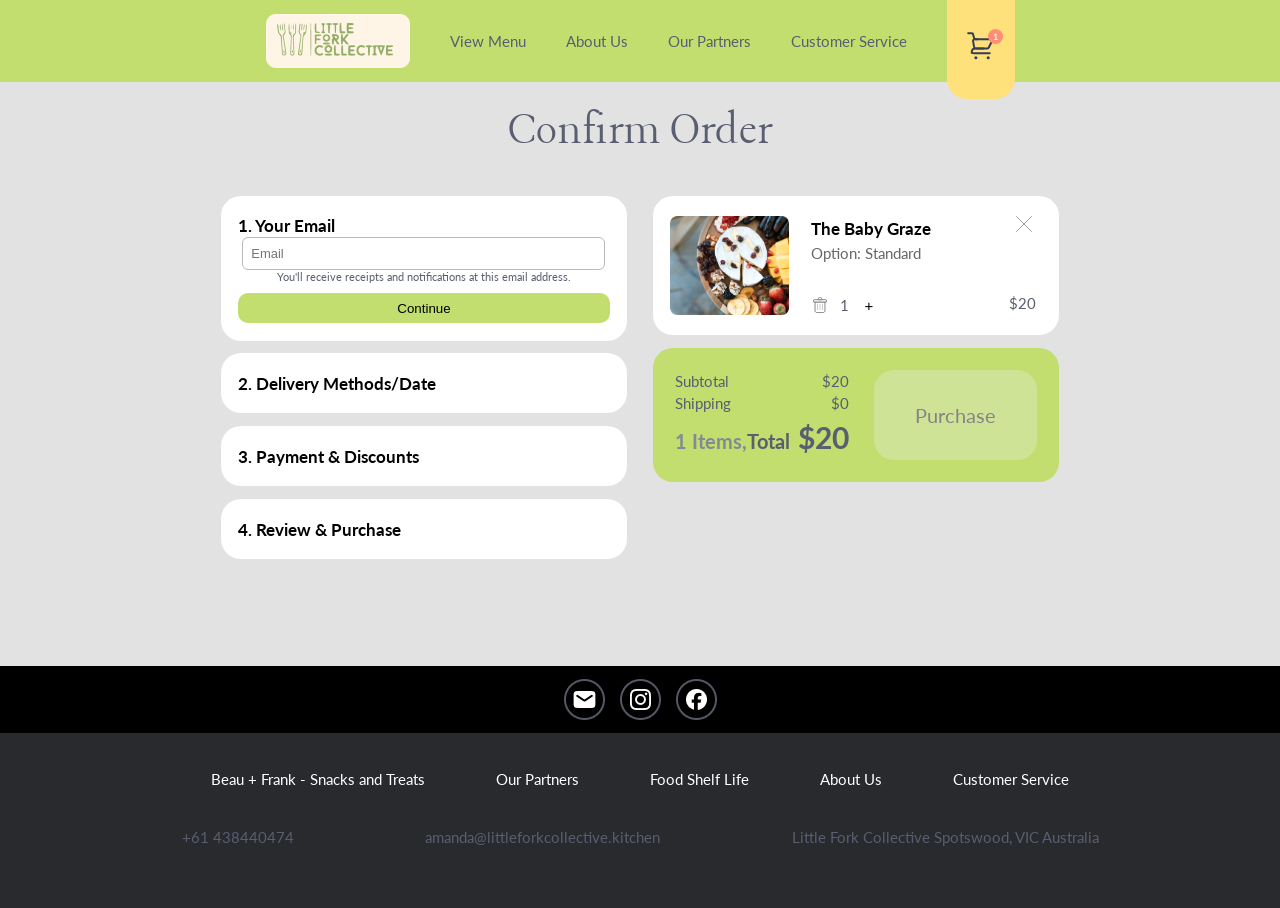
==== commit 98b5a57f: "msg" ====
--- a/checkout.html
+++ b/checkout.html
@@ -41,7 +41,7 @@
     </nav>
     <main class="checkout">
         <h2 class="centered-x">Confirm Order</h2>
-        <section class="container"  style="margin-bottom: 30px;">   
+        <section class="container">   
             <div class="steps step-1">
                 <div class="bg bg-1" onclick="moveTo(1)">
                     <h4>1. Your Email</h4>
--- a/cart.css
+++ b/cart.css
@@ -123,7 +123,7 @@
 .order-item .left-text {
     text-align: left;
     padding-left: 10%;
-    width: 100vw;
+    width: 160px;
 }
 
 .order-item .left-text p {
--- a/home.css
+++ b/home.css
@@ -408,6 +408,7 @@
     max-width: 1100px;
     display: flex;
     justify-content: center;
+    margin-bottom: 94px;
 }
 
 .checkout .container .steps{
--- a/media.css
+++ b/media.css
@@ -475,6 +475,7 @@
     .checkout .container {
         flex-direction: column;
         align-items: center;
+        margin-bottom: 30px;
     }
 
     .checkout .container .steps,
@@ -495,6 +496,10 @@
         flex-direction: column;
         justify-content: start;
         align-content: center;   
+    }
+
+    .footer .footer-social-media {
+        padding: 10px;
     }
 
     .footer div {
